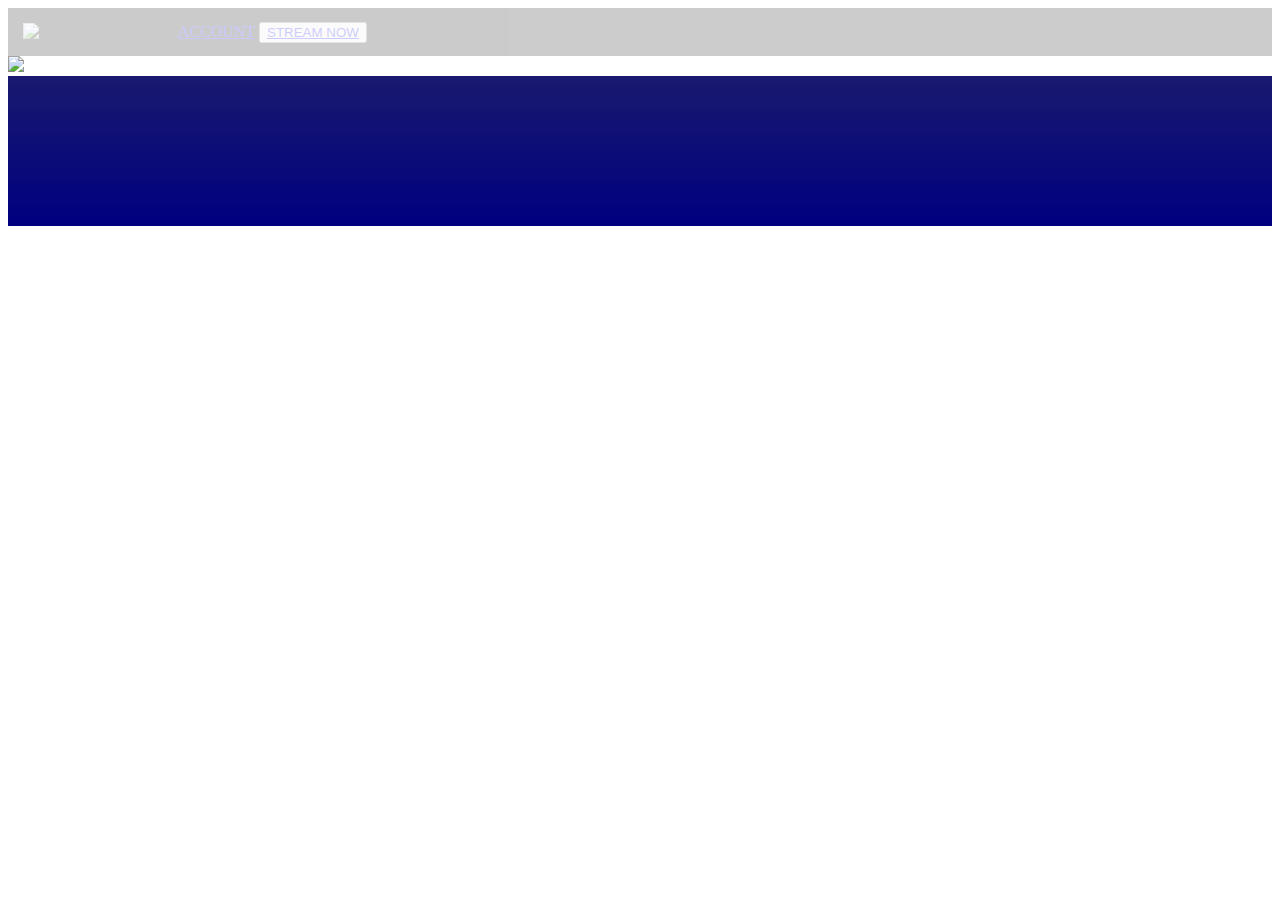
==== index.html @ 325a5af9 "Pushing before making many changes" ====
<!DOCTYPE html>
<html lang="en">
<head>
    <meta charset="UTF-8">
    <meta http-equiv="X-UA-Compatible" content="IE=edge">
    <meta name="viewport" content="width=device-width, initial-scale=1.0">
    <title>Copycat Webpage</title>
    <link rel="stylesheet" href="style.css">
</head>
<header>
    <div class="header">
        <img class ="logo" src="https://www.hbomax.com/img/hbo-max-h-w-l.svg" alt="HBO Logo Picture">
        <a href="account.com">ACCOUNT</a>
        <button class="button"><a href="streamnow.com">STREAM NOW</a></button>
    </div>
</header>
<body>
    <main>
        <img class="background" src="https://hbomax-images.warnermediacdn.com/2022-04/ctv3x.png?host=wme-hbomax-drupal-prod.s3.amazonaws.com&w=1366">
    </main>
    <footer>
        
    </footer>
</body>
</html>
---- style.css ----
.background{
    width: 100%;
}

.logo{
    width: 160px;
    margin: 15px;
    background-color: black;
}

.button{
    
}

header{
    background-color: black;
    position: sticky;
    top: 0;
    opacity: .2;
}

footer{
    background-image: linear-gradient( midnightblue, navy);
    min-height: 150px
}
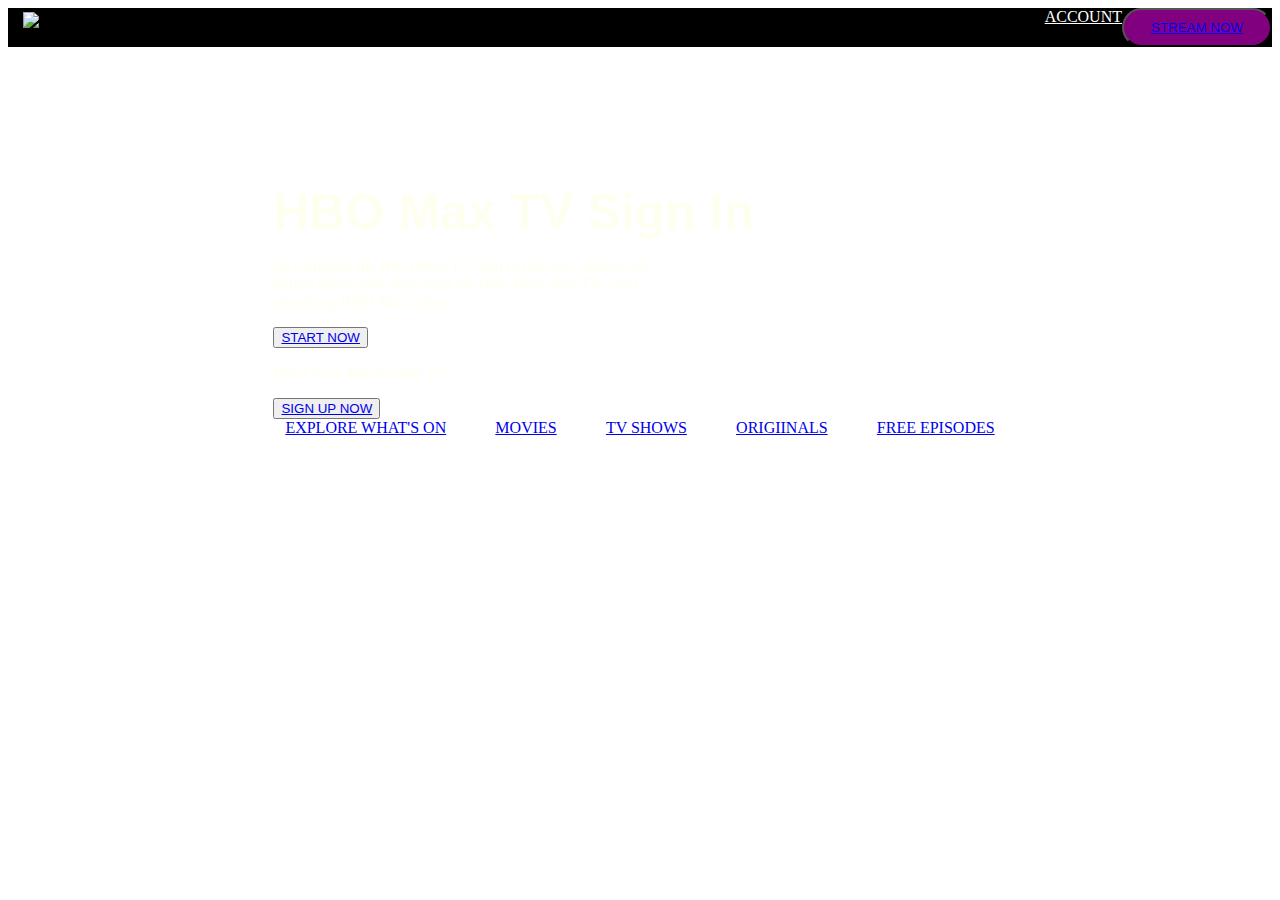
==== commit 764a895d: "pushing before changing from display:grid to flex" ====
--- a/index.html
+++ b/index.html
@@ -8,18 +8,37 @@
     <link rel="stylesheet" href="style.css">
 </head>
 <header>
-    <div class="header">
-        <img class ="logo" src="https://www.hbomax.com/img/hbo-max-h-w-l.svg" alt="HBO Logo Picture">
-        <a href="account.com">ACCOUNT</a>
+    <div class="headercontainer">
+        <a class="accountlink" href="account.com">ACCOUNT</a>
         <button class="button"><a href="streamnow.com">STREAM NOW</a></button>
     </div>
+    <img class ="logo" src="https://www.hbomax.com/img/hbo-max-h-w-l.svg" alt="HBO Logo Picture">
 </header>
 <body>
-    <main>
-        <img class="background" src="https://hbomax-images.warnermediacdn.com/2022-04/ctv3x.png?host=wme-hbomax-drupal-prod.s3.amazonaws.com&w=1366">
+    <style class="background">
+                body{
+            background-image: url('https://hbomax-images.warnermediacdn.com/2022-04/ctv3x.png?host=wme-hbomax-drupal-prod.s3.amazonaws.com&w=1366');
+            background-repeat: no-repeat;
+            background-attachment: fixed;
+            background-size: cover;
+        }
+    </style>
+    <div class="maincontainer">
+        <h1 class="item1">HBO Max TV Sign In</h1>
+        <p class="item2">To complete the HBO Max TV sign in process, choose the button below and then enter the code from your TV. Start streaming HBO Max today.</p>
+        <button class="item3"><a href="link.com">START NOW</a></button>
+        <p class="item4">Don't have and account yet?</p>
+        <button class="item5"><a href="link.com">SIGN UP NOW</a></button>
+    </div>
     </main>
     <footer>
-        
+        <section class="footercontainer1">
+            <a href="link.com">EXPLORE WHAT'S ON</a>
+            <a href="link.com">MOVIES</a>
+            <a href="link.com">TV SHOWS</a>
+            <a href="link.com">ORIGIINALS</a>
+            <a href="link.com">FREE EPISODES</a>
+        </section>
     </footer>
 </body>
 </html>--- a/style.css
+++ b/style.css
@@ -1,25 +1,82 @@
-.background{
-    width: 100%;
-}
-
 .logo{
     width: 160px;
     margin: 15px;
+    transform: translateY(-50px);
+    position: sticky;
+    top: 0;
+}
+
+header{
+    margin: 0 auto;
+}
+
+.headercontainer{
+    margin: 0 auto;
+    display: flex;
+    justify-content: flex-end;
+    opacity: ;
     background-color: black;
+}
+/*____________________HEADER LINKS AND LOGO START____________________*/
+.accountlink{
+    color: white;
 }
 
 .button{
+    background-color: purple;
+    border-radius: 30px;
+    padding: 10px;
+    width: 150px;
+    text-align: center;
+}
+/*____________________HEADER LINKS AND LOGO END____________________*/
+
+/*____________________BODY START____________________*/
+.maincontainer{
+    display: grid;
+    grid-template-columns: 1000px;
+    margin: 7% 0 0 21%;
+}
+
+.item1{
+    grid-row: 1/span 1;
+    color: ivory;
+    font-family: Helvetica;
+    font-size: 50px;
+    margin: 0;
+}
+
+.item2{
+    grid-row: 2/span 1;
+    color: ivory;
+    font-size: ;
+    width: 410px;
+}
+
+.item3{
+    grid-row: 3/span 1;
+    width: fit-content;
+}
+
+.item4{
+    grid-row: 4/span 1;
+    color: ivory;
+}
+
+.item5{
+    grid-row: 5/span 1;
+    width: fit-content;
+}
+/*____________________BODY END____________________*/
+
+/*____________________FOOTER START____________________*/
+footer{
     
 }
 
-header{
-    background-color: black;
-    position: sticky;
-    top: 0;
-    opacity: .2;
+.footercontainer1{
+    display: flex;
+    justify-content: space-around;
+    margin: 0 20% 0 20%;
 }
-
-footer{
-    background-image: linear-gradient( midnightblue, navy);
-    min-height: 150px
-}+/*____________________FOOTER END____________________*/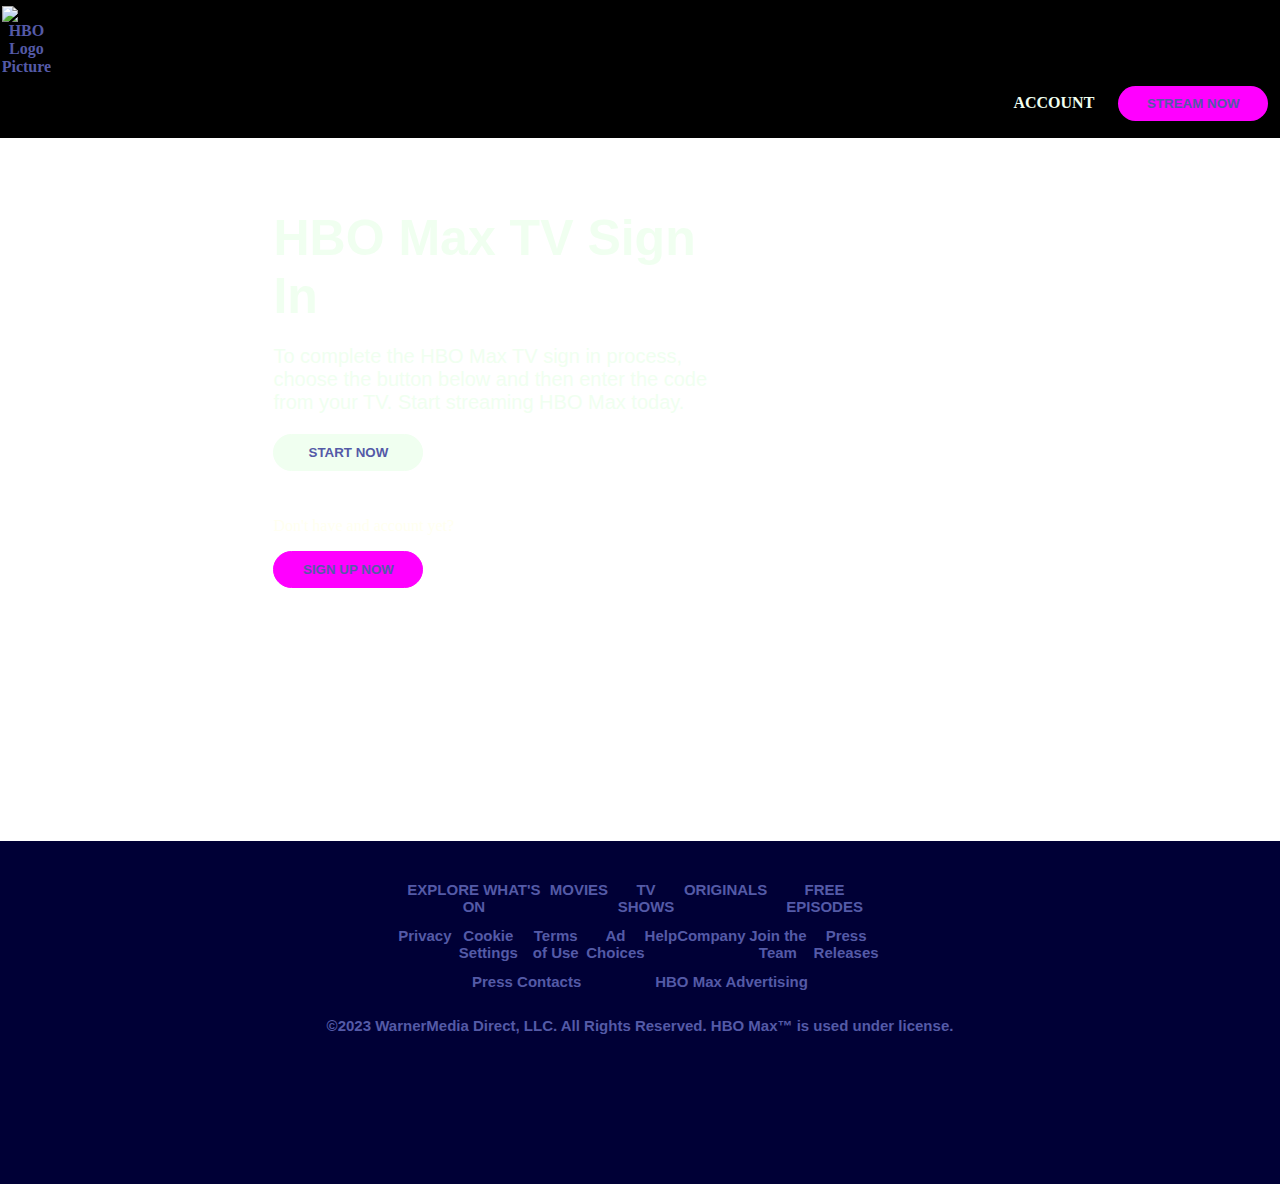
==== commit 9246305d: "Finished assignment" ====
--- a/index.html
+++ b/index.html
@@ -7,14 +7,12 @@
     <title>Copycat Webpage</title>
     <link rel="stylesheet" href="style.css">
 </head>
-<header>
-    <div class="headercontainer">
+<body>
+    <header>
+        <a href="link.com"><img class ="logo" src="https://www.hbomax.com/img/hbo-max-h-w-l.svg" alt="HBO Logo Picture"></a>
         <a class="accountlink" href="account.com">ACCOUNT</a>
         <button class="button"><a href="streamnow.com">STREAM NOW</a></button>
-    </div>
-    <img class ="logo" src="https://www.hbomax.com/img/hbo-max-h-w-l.svg" alt="HBO Logo Picture">
-</header>
-<body>
+    </header>
     <style class="background">
                 body{
             background-image: url('https://hbomax-images.warnermediacdn.com/2022-04/ctv3x.png?host=wme-hbomax-drupal-prod.s3.amazonaws.com&w=1366');
@@ -25,19 +23,40 @@
     </style>
     <div class="maincontainer">
         <h1 class="item1">HBO Max TV Sign In</h1>
+        <div class="br1"></div>
         <p class="item2">To complete the HBO Max TV sign in process, choose the button below and then enter the code from your TV. Start streaming HBO Max today.</p>
+        <div class="br2"></div>
         <button class="item3"><a href="link.com">START NOW</a></button>
+        <div class="br3"></div>
         <p class="item4">Don't have and account yet?</p>
+        <div class="br4"></div>
         <button class="item5"><a href="link.com">SIGN UP NOW</a></button>
     </div>
     </main>
-    <footer>
-        <section class="footercontainer1">
-            <a href="link.com">EXPLORE WHAT'S ON</a>
-            <a href="link.com">MOVIES</a>
-            <a href="link.com">TV SHOWS</a>
-            <a href="link.com">ORIGIINALS</a>
-            <a href="link.com">FREE EPISODES</a>
+    <footer class="footercontainer">
+        <section class="sec1">
+            <a class="footerlink" href="link.com">EXPLORE WHAT'S ON</a>
+            <a class="footerlink" href="link.com">MOVIES</a>
+            <a class="footerlink" href="link.com">TV SHOWS</a>
+            <a class="footerlink" href="link.com">ORIGINALS</a>
+            <a class="footerlink" href="link.com">FREE EPISODES</a>
+        </section>
+        <section class="sec2">
+            <a class="footerlink" href="link.com">Privacy</a>
+            <a class="footerlink" href="link.com">Cookie Settings</a>
+            <a class="footerlink" href="link.com">Terms of Use</a>
+            <a class="footerlink" href="link.com">Ad Choices</a>
+            <a class="footerlink" href="link.com">Help</a>
+            <a class="footerlink" href="link.com">Company</a>
+            <a class="footerlink" class="footerlink" href="link.com">Join the Team</a>
+            <a class="footerlink" href="link.com">Press Releases</a>
+        </section>
+        <section class="sec3">
+            <a class="footerlink" href="link.com">Press Contacts</a>
+            <a class="footerlink" href="link.com">HBO Max Advertising</a>
+        </section>
+        <section class="sec4">
+            <p>©2023 WarnerMedia Direct, LLC. All Rights Reserved. HBO Max™ is used under license.</p>
         </section>
     </footer>
 </body>
--- a/style.css
+++ b/style.css
@@ -1,82 +1,181 @@
-.logo{
-    width: 160px;
-    margin: 15px;
-    transform: translateY(-50px);
+/*____________________HEADER LINKS AND LOGO START____________________*/
+header{
+    padding: .5%;
+    margin: -1%;
+    text-align: right;
+    /* opacity: .5; */
+    background-color: black;
     position: sticky;
     top: 0;
 }
 
-header{
-    margin: 0 auto;
+.logo{
+    width: 160px;
+    margin: 0 1450px 0 0;
+    opacity: 1;
 }
 
-.headercontainer{
-    margin: 0 auto;
-    display: flex;
-    justify-content: flex-end;
-    opacity: ;
-    background-color: black;
-}
-/*____________________HEADER LINKS AND LOGO START____________________*/
 .accountlink{
-    color: white;
+    color: honeydew;
+    margin: 10px;
 }
 
 .button{
-    background-color: purple;
+    background-color: magenta;
     border-radius: 30px;
+    margin: 10px;
+    border: none;
     padding: 10px;
     width: 150px;
     text-align: center;
+    opacity: 1;
+    transition: .5s;
 }
+
+
+
+.button:hover{
+    color: magenta;
+    background-color: white;
+    transition: .5s;
+}
+
 /*____________________HEADER LINKS AND LOGO END____________________*/
 
 /*____________________BODY START____________________*/
 .maincontainer{
-    display: grid;
-    grid-template-columns: 1000px;
-    margin: 7% 0 0 21%;
+    display: flex;
+    flex-wrap: wrap;
+    justify-content: flex-start;
+    margin: 7%  44% 0 21%;
 }
 
 .item1{
-    grid-row: 1/span 1;
-    color: ivory;
+    color: honeydew;
     font-family: Helvetica;
     font-size: 50px;
     margin: 0;
 }
 
+.br1{
+    width: 100%;
+}
+
 .item2{
-    grid-row: 2/span 1;
-    color: ivory;
-    font-size: ;
-    width: 410px;
+    color: honeydew;
+    font-family: Arial, Helvetica, sans-serif;
+    font-size: 20px;
+}
+
+.br2{
+    width: 100%;
 }
 
 .item3{
-    grid-row: 3/span 1;
     width: fit-content;
+
+    background-color: honeydew;
+    border: 1px solid honeydew;
+    border-radius: 30px;
+    padding: 10px;
+    width: 150px;
+    text-align: center;
+    margin-bottom: 30px;
+    transition: .5s;
+}
+
+.item3:hover{
+    background-color: transparent;
+    color: white;
+    transition: .5s;
+    border: 1px solid white;
+}
+
+.br3{
+    width: 100%;
 }
 
 .item4{
-    grid-row: 4/span 1;
     color: ivory;
+}
+
+.br4{
+    width: 100%;
 }
 
 .item5{
     grid-row: 5/span 1;
     width: fit-content;
+
+    background-color: magenta;
+    border-radius: 30px;
+    border: 1px solid magenta;
+    padding: 10px;
+    width: 150px;
+    text-align: center;
+    transition: .5s;
+}
+
+.item5:hover{
+    background-color: white;
+    border: 1px solid white;
+    color: #545aa7;
+    transition: .5s;
 }
 /*____________________BODY END____________________*/
 
 /*____________________FOOTER START____________________*/
 footer{
-    
+    margin: 20% -1% -1% -1%;
+    padding: 40px 40px 130px 40px;
+    background-image: linear-gradient(#000036, #000036);
+    color: honeydew;
+}
+a{
+    color: #545aa7;
+    text-align: center;
+    font-weight: bolder
+}
+a:link{
+    text-decoration: none;
 }
 
-.footercontainer1{
+.sec1{
     display: flex;
     justify-content: space-around;
-    margin: 0 20% 0 20%;
+    margin: 0 30% 0 30%;
+    font-family: Helvetica;
+    font-size: 15px;
+}
+
+.sec2{
+    display: flex;
+    justify-content: space-between;
+    margin: 1% 30% 0 30%;
+    font-family: Helvetica;
+    font-size: 15px;
+}
+
+.sec3{
+    display: flex;
+    justify-content: space-evenly;
+    margin: 1% 30% 0 30%;
+    font-family: Helvetica;
+    font-size: 15px;
+}
+
+.sec4{
+    display: flex;
+    justify-content: space-around;
+    margin: 1% 30% 0 30%;
+    font-family: Helvetica;
+    font-size: 15px;
+    font-weight: bolder;
+    margin: 1% 0 5px 0;
+    color: #545aa7;
+}
+
+.footerlink:hover{
+    color: white;
 }
 /*____________________FOOTER END____________________*/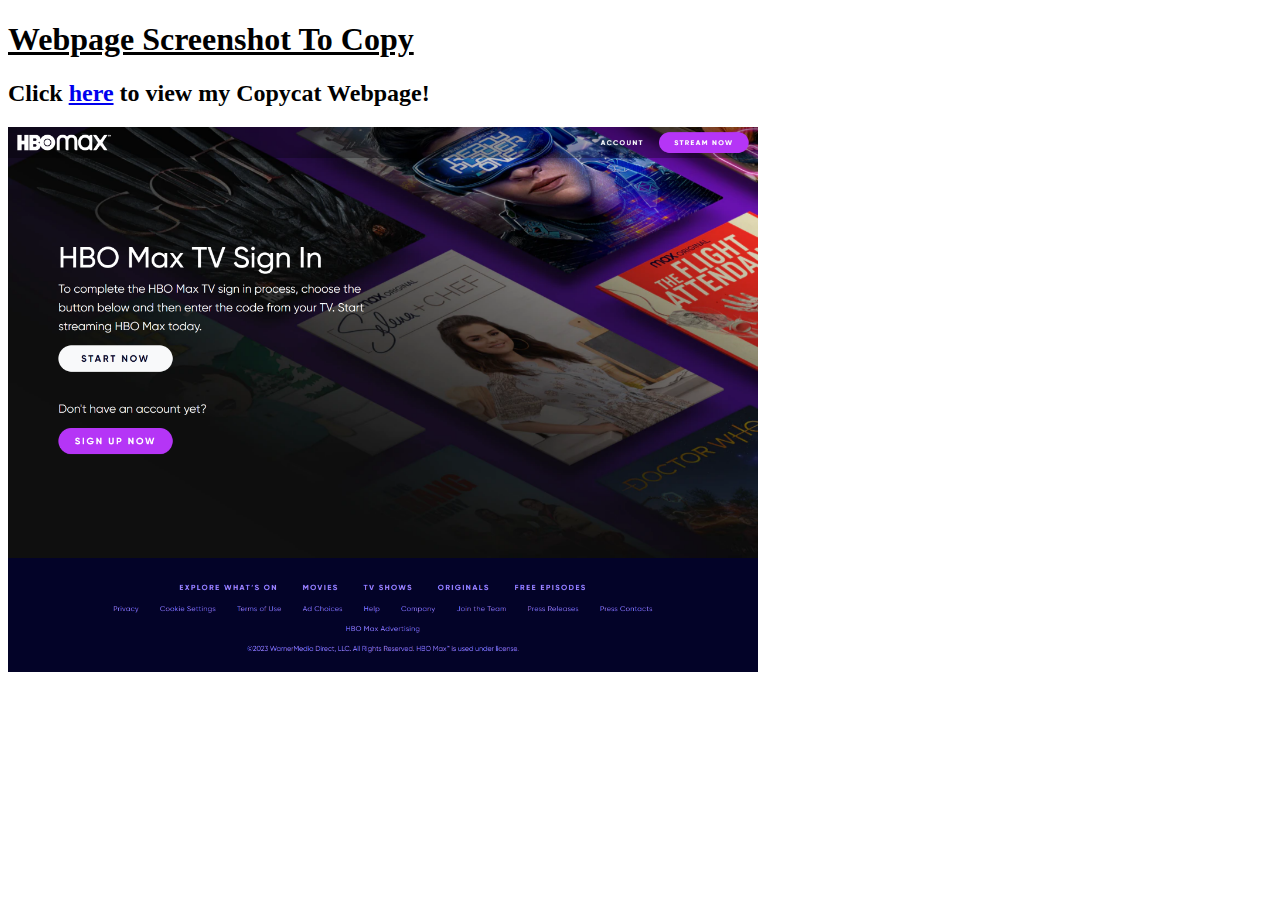
==== commit 25efbb27: "Made a few touch ups" ====
--- a/index.html
+++ b/index.html
@@ -4,60 +4,16 @@
     <meta charset="UTF-8">
     <meta http-equiv="X-UA-Compatible" content="IE=edge">
     <meta name="viewport" content="width=device-width, initial-scale=1.0">
-    <title>Copycat Webpage</title>
-    <link rel="stylesheet" href="style.css">
+    <title>Weppage Screenshot</title>
 </head>
 <body>
-    <header>
-        <a href="link.com"><img class ="logo" src="https://www.hbomax.com/img/hbo-max-h-w-l.svg" alt="HBO Logo Picture"></a>
-        <a class="accountlink" href="account.com">ACCOUNT</a>
-        <button class="button"><a href="streamnow.com">STREAM NOW</a></button>
-    </header>
-    <style class="background">
-                body{
-            background-image: url('https://hbomax-images.warnermediacdn.com/2022-04/ctv3x.png?host=wme-hbomax-drupal-prod.s3.amazonaws.com&w=1366');
-            background-repeat: no-repeat;
-            background-attachment: fixed;
-            background-size: cover;
-        }
-    </style>
-    <div class="maincontainer">
-        <h1 class="item1">HBO Max TV Sign In</h1>
-        <div class="br1"></div>
-        <p class="item2">To complete the HBO Max TV sign in process, choose the button below and then enter the code from your TV. Start streaming HBO Max today.</p>
-        <div class="br2"></div>
-        <button class="item3"><a href="link.com">START NOW</a></button>
-        <div class="br3"></div>
-        <p class="item4">Don't have and account yet?</p>
-        <div class="br4"></div>
-        <button class="item5"><a href="link.com">SIGN UP NOW</a></button>
-    </div>
-    </main>
-    <footer class="footercontainer">
-        <section class="sec1">
-            <a class="footerlink" href="link.com">EXPLORE WHAT'S ON</a>
-            <a class="footerlink" href="link.com">MOVIES</a>
-            <a class="footerlink" href="link.com">TV SHOWS</a>
-            <a class="footerlink" href="link.com">ORIGINALS</a>
-            <a class="footerlink" href="link.com">FREE EPISODES</a>
-        </section>
-        <section class="sec2">
-            <a class="footerlink" href="link.com">Privacy</a>
-            <a class="footerlink" href="link.com">Cookie Settings</a>
-            <a class="footerlink" href="link.com">Terms of Use</a>
-            <a class="footerlink" href="link.com">Ad Choices</a>
-            <a class="footerlink" href="link.com">Help</a>
-            <a class="footerlink" href="link.com">Company</a>
-            <a class="footerlink" class="footerlink" href="link.com">Join the Team</a>
-            <a class="footerlink" href="link.com">Press Releases</a>
-        </section>
-        <section class="sec3">
-            <a class="footerlink" href="link.com">Press Contacts</a>
-            <a class="footerlink" href="link.com">HBO Max Advertising</a>
-        </section>
-        <section class="sec4">
-            <p>©2023 WarnerMedia Direct, LLC. All Rights Reserved. HBO Max™ is used under license.</p>
-        </section>
-    </footer>
+    <u><b><h1>Webpage Screenshot To Copy</h1></b></u>
+    <h2>
+     Click 
+    <a href="screenshot.html">here</a>
+     to view my Copycat Webpage!
+     </h2>
+     <img src="HBO_Max_Background.png"
+          width="750">
 </body>
 </html>